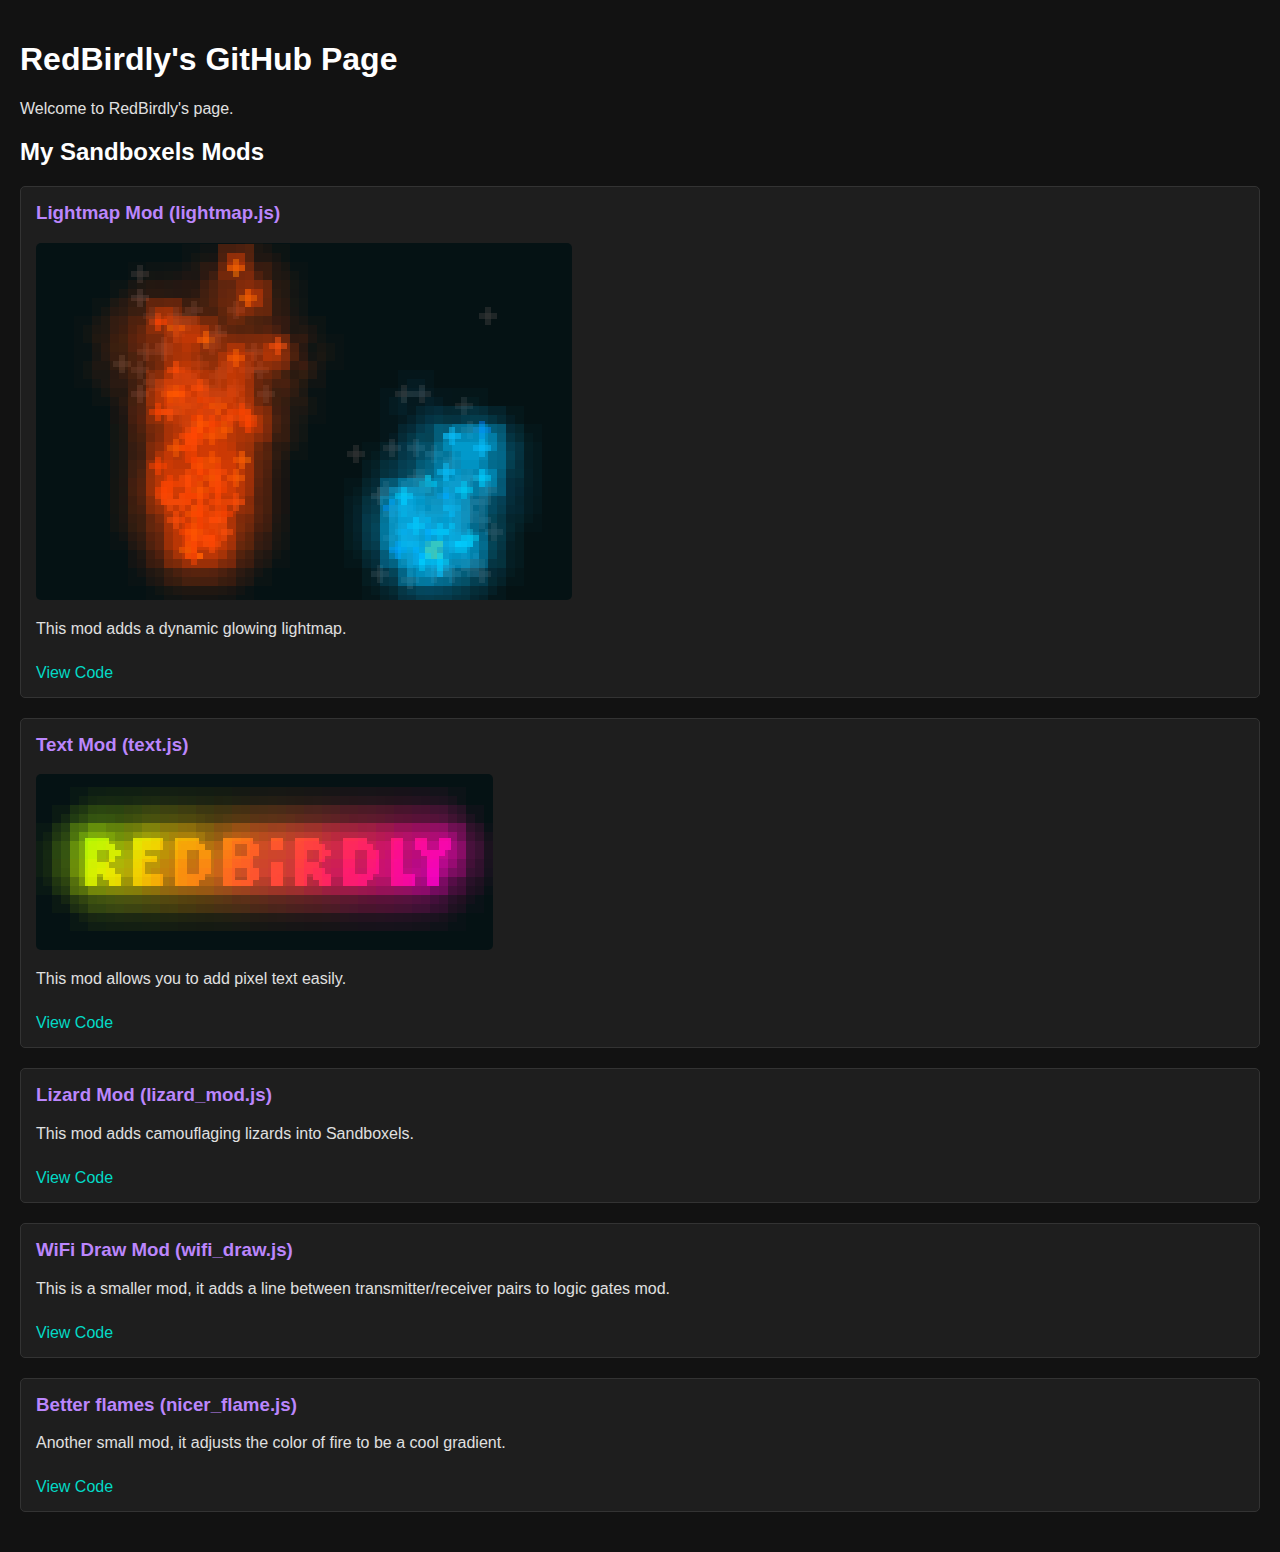
==== index.html @ 1ef4a792 "Update index.html" ====
<!DOCTYPE html>
<html lang="en">
<head>
    <meta charset="UTF-8">
    <meta name="viewport" content="width=device-width, initial-scale=1.0">
    <title>RedBirdly's Page</title>
    <link rel="stylesheet" href="styles.css">
</head>
<body>
    <h1>RedBirdly's GitHub Page</h1>
    <p>Welcome to RedBirdly's page.</p>

    <section id="mods">
        <h2>My Sandboxels Mods</h2>

        <div class="mod">
            <h3>Lightmap Mod (lightmap.js)</h3>
            <img src="images/lightmap.png" alt="Lightmap Mod">
            <p>This mod adds a dynamic glowing lightmap.</p>
            <a href="https://github.com/redbirdly/sandboxels/blob/main/mods/lightmap.js">View Code</a>
        </div>

        <div class="mod">
            <h3>Text Mod (text.js)</h3>
            <img src="images/text.png" alt="Text Mod">
            <p>This mod allows you to add pixel text easily.</p>
            <a href="https://github.com/redbirdly/sandboxels/blob/main/mods/text.js">View Code</a>
        </div>

        <div class="mod">
            <h3>Lizard Mod (lizard_mod.js)</h3>
            <p>This mod adds camouflaging lizards into Sandboxels.</p>
            <a href="https://github.com/redbirdly/sandboxels/blob/main/mods/lizard_mod.js">View Code</a>
        </div>

        <div class="mod">
            <h3>WiFi Draw Mod (wifi_draw.js)</h3>
            <p>This is a smaller mod, it adds a line between transmitter/receiver pairs to logic gates mod.</p>
            <a href="https://github.com/redbirdly/sandboxels/blob/main/mods/wifi_draw.js">View Code</a>
        </div>

        <div class="mod">
            <h3>Better flames (nicer_flame.js)</h3>
            <p>Another small mod, it adjusts the color of fire to be a cool gradient.</p>
            <a href="https://github.com/redbirdly/sandboxels/blob/main/mods/nicer_flame.js">View Code</a>
        </div>
    </section>
</body>
</html>
---- styles.css ----
/* General Styles */
body {
    font-family: Arial, sans-serif;
    background-color: #121212; /* Dark background */
    color: #E0E0E0; /* Light text color */
    margin: 0;
    padding: 20px;
}

h1, h2 {
    color: #FFFFFF; /* White text for headings */
}

a {
    color: #BB86FC; /* Light purple for links */
    text-decoration: none;
}

a:hover {
    text-decoration: underline;
}

/* Mods Section */
#mods {
    margin-top: 20px;
}

.mod {
    background-color: #1E1E1E; /* Darker background for mod containers */
    border: 1px solid #333333; /* Border color for containers */
    border-radius: 5px;
    padding: 15px;
    margin-bottom: 20px;
}

.mod img {
    max-width: 100%;
    height: auto;
    border-radius: 5px;
}

.mod h3 {
    margin-top: 0;
    color: #BB86FC; /* Light purple for mod titles */
}

.mod p {
    font-size: 1em;
}

.mod a {
    display: inline-block;
    margin-top: 10px;
    color: #03DAC6; /* Teal color for links */
}

.mod a:hover {
    text-decoration: underline;
}
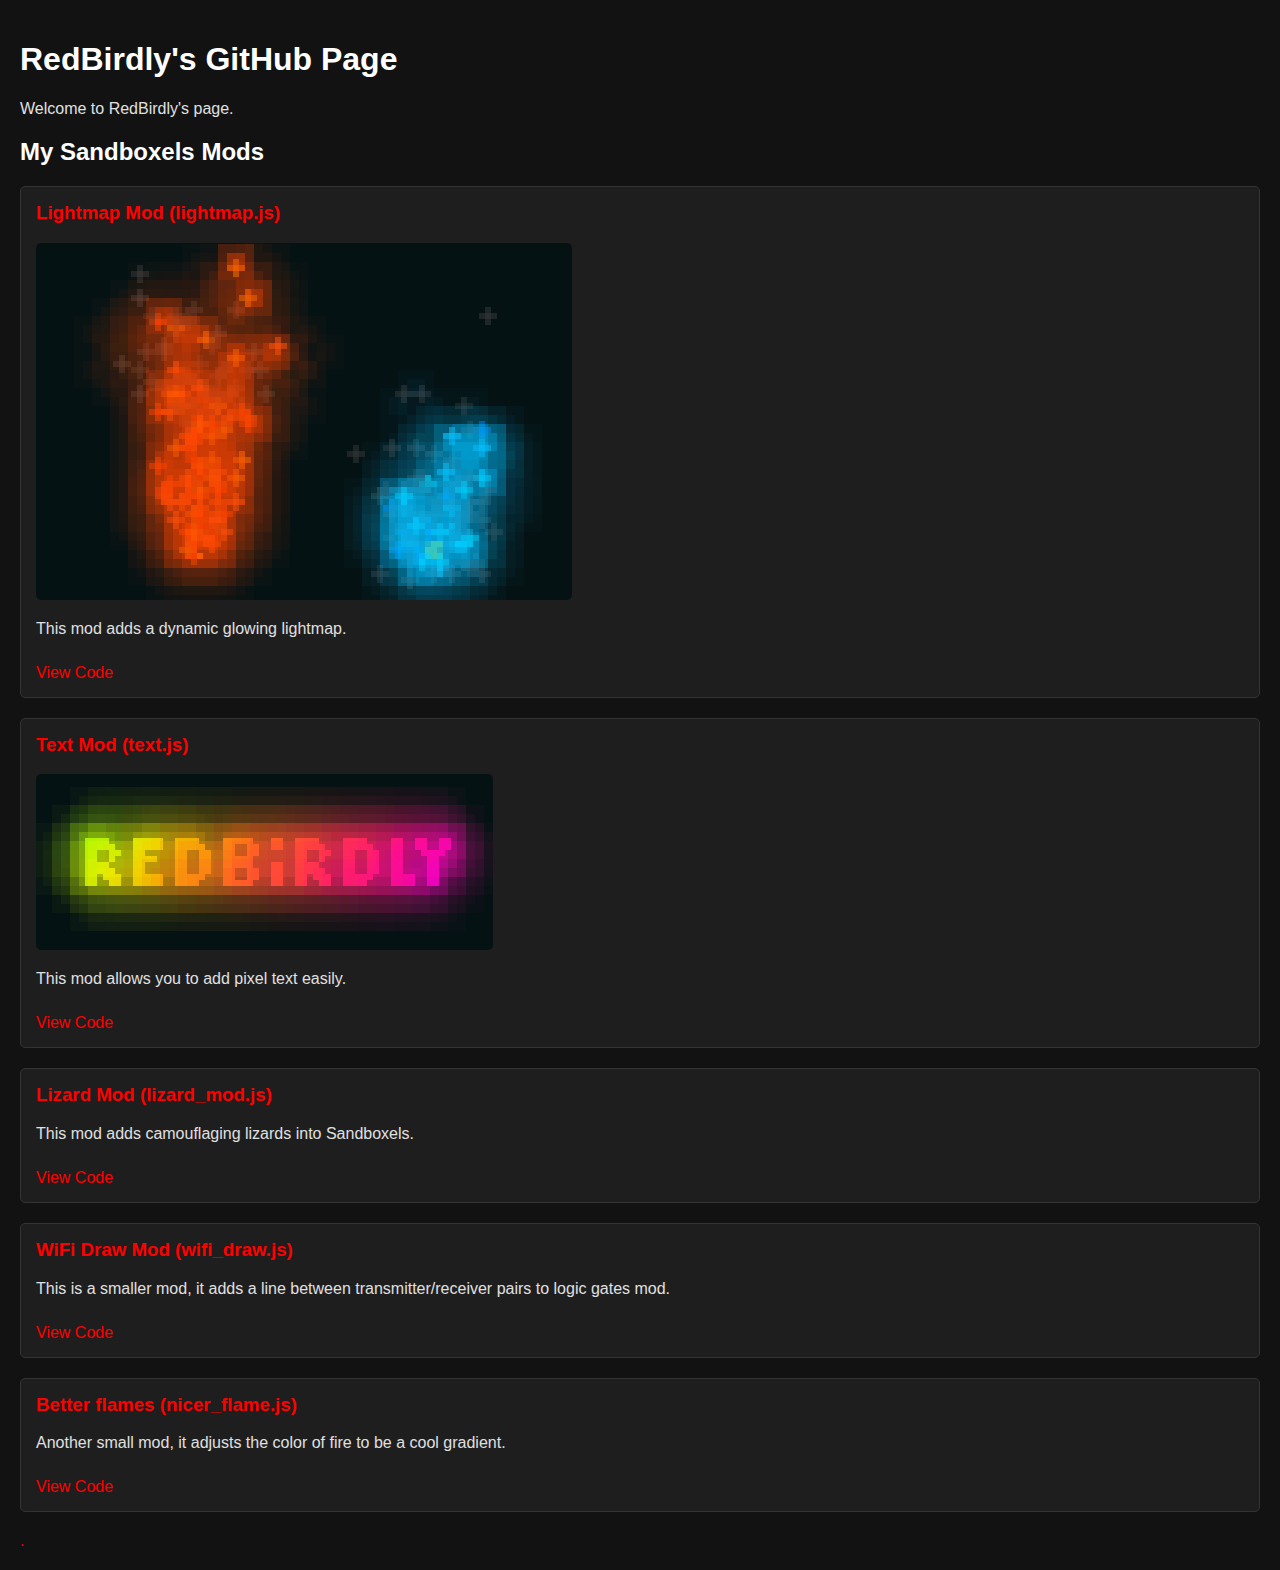
==== commit 86c28ad7: "Update index.html" ====
--- a/index.html
+++ b/index.html
@@ -44,6 +44,7 @@
             <p>Another small mod, it adjusts the color of fire to be a cool gradient.</p>
             <a href="https://github.com/redbirdly/sandboxels/blob/main/mods/nicer_flame.js">View Code</a>
         </div>
+        <a href="#" class="hidden-link" onclick="alert("1919"); return false;">.</a>
     </section>
 </body>
 </html>
--- a/styles.css
+++ b/styles.css
@@ -12,7 +12,7 @@
 }
 
 a {
-    color: #BB86FC; /* Light purple for links */
+    color: #FF0000; /* Red color for links */
     text-decoration: none;
 }
 
@@ -41,7 +41,7 @@
 
 .mod h3 {
     margin-top: 0;
-    color: #BB86FC; /* Light purple for mod titles */
+    color: #FF0000; /* Red color for mod titles */
 }
 
 .mod p {
@@ -51,7 +51,7 @@
 .mod a {
     display: inline-block;
     margin-top: 10px;
-    color: #03DAC6; /* Teal color for links */
+    color: #FF0000; /* Red color for links */
 }
 
 .mod a:hover {
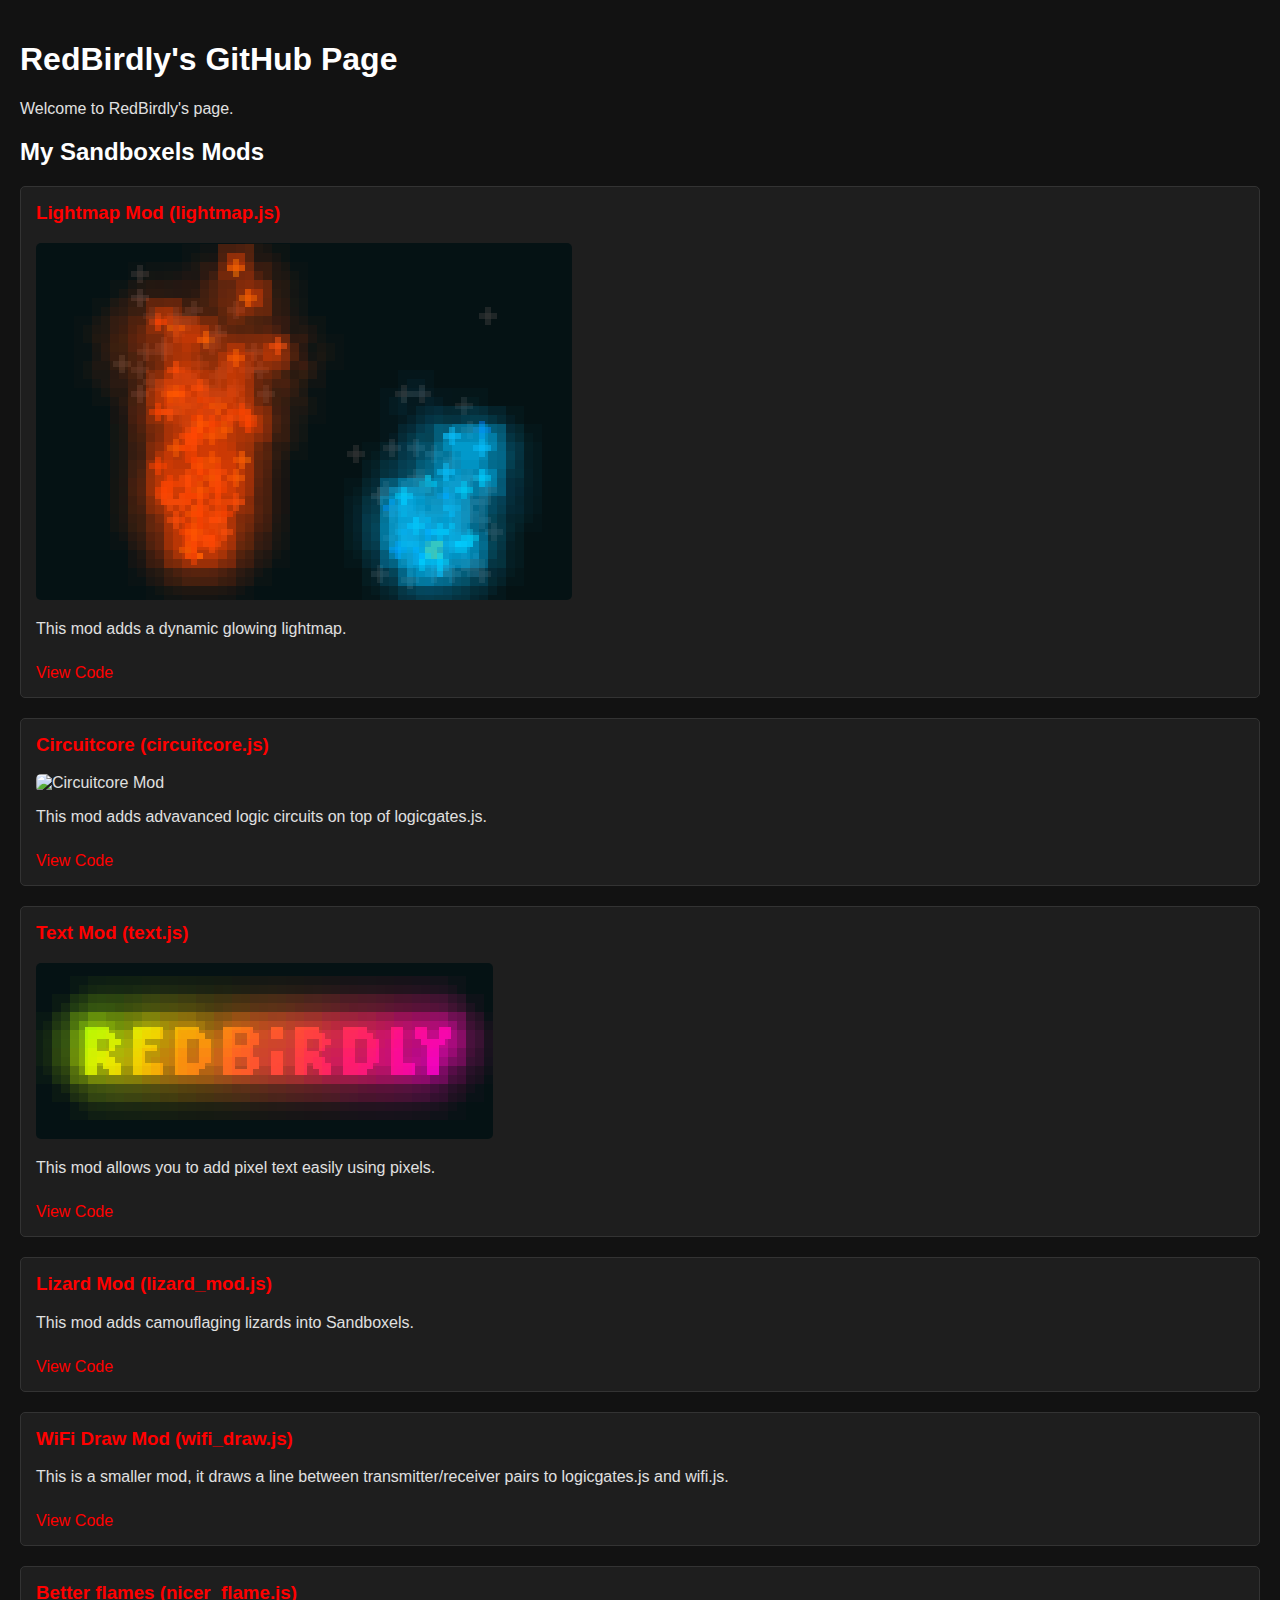
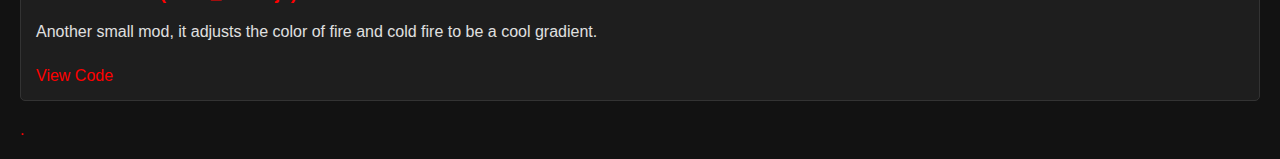
==== commit ad000a04: "Update index.html" ====
--- a/index.html
+++ b/index.html
@@ -21,9 +21,16 @@
         </div>
 
         <div class="mod">
+            <h3>Circuitcore (circuitcore.js)</h3>
+            <img src="images/circuitcore.png" alt="Circuitcore Mod">
+            <p>This mod adds advavanced logic circuits on top of logicgates.js.</p>
+            <a href="https://github.com/redbirdly/sandboxels/blob/main/mods/circuitcore.js">View Code</a>
+        </div>
+
+        <div class="mod">
             <h3>Text Mod (text.js)</h3>
             <img src="images/text.png" alt="Text Mod">
-            <p>This mod allows you to add pixel text easily.</p>
+            <p>This mod allows you to add pixel text easily using pixels.</p>
             <a href="https://github.com/redbirdly/sandboxels/blob/main/mods/text.js">View Code</a>
         </div>
 
@@ -35,16 +42,16 @@
 
         <div class="mod">
             <h3>WiFi Draw Mod (wifi_draw.js)</h3>
-            <p>This is a smaller mod, it adds a line between transmitter/receiver pairs to logic gates mod.</p>
+            <p>This is a smaller mod, it draws a line between transmitter/receiver pairs to logicgates.js and wifi.js.</p>
             <a href="https://github.com/redbirdly/sandboxels/blob/main/mods/wifi_draw.js">View Code</a>
         </div>
 
         <div class="mod">
             <h3>Better flames (nicer_flame.js)</h3>
-            <p>Another small mod, it adjusts the color of fire to be a cool gradient.</p>
+            <p>Another small mod, it adjusts the color of fire and cold fire to be a cool gradient.</p>
             <a href="https://github.com/redbirdly/sandboxels/blob/main/mods/nicer_flame.js">View Code</a>
         </div>
-        <a href="#" class="hidden-link" onclick="alert("1919"); return false;">.</a>
+        <a href="#" class="hidden-link" onclick="alert('1919'); return false;">.</a>
     </section>
 </body>
 </html>
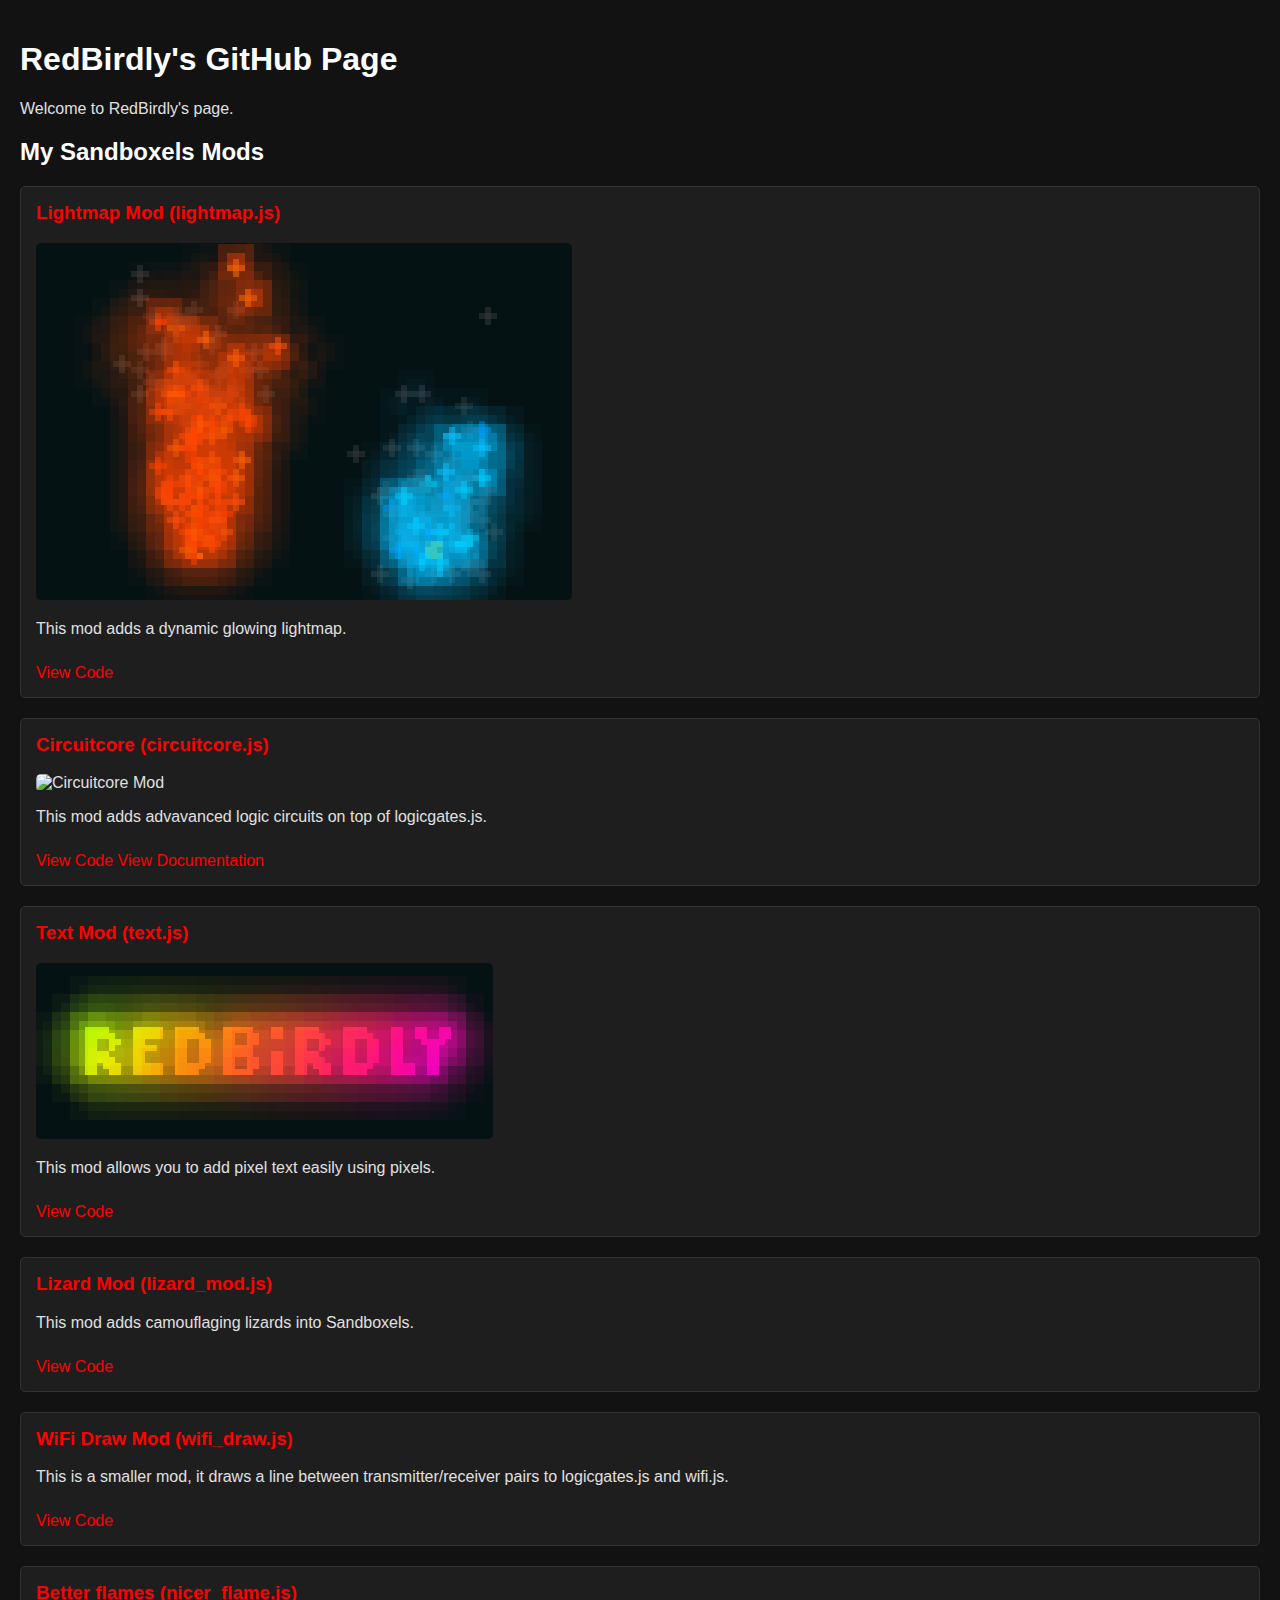
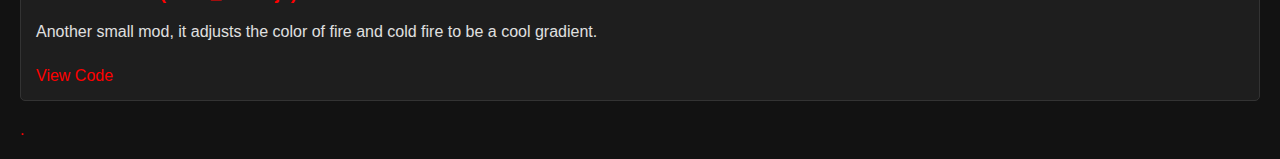
==== commit ca977960: "Update index.html" ====
--- a/index.html
+++ b/index.html
@@ -25,6 +25,7 @@
             <img src="images/circuitcore.png" alt="Circuitcore Mod">
             <p>This mod adds advavanced logic circuits on top of logicgates.js.</p>
             <a href="https://github.com/redbirdly/sandboxels/blob/main/mods/circuitcore.js">View Code</a>
+            <a href="https://redbirdly.github.io/circuitcore_tutorial.html">View Documentation</a>
         </div>
 
         <div class="mod">
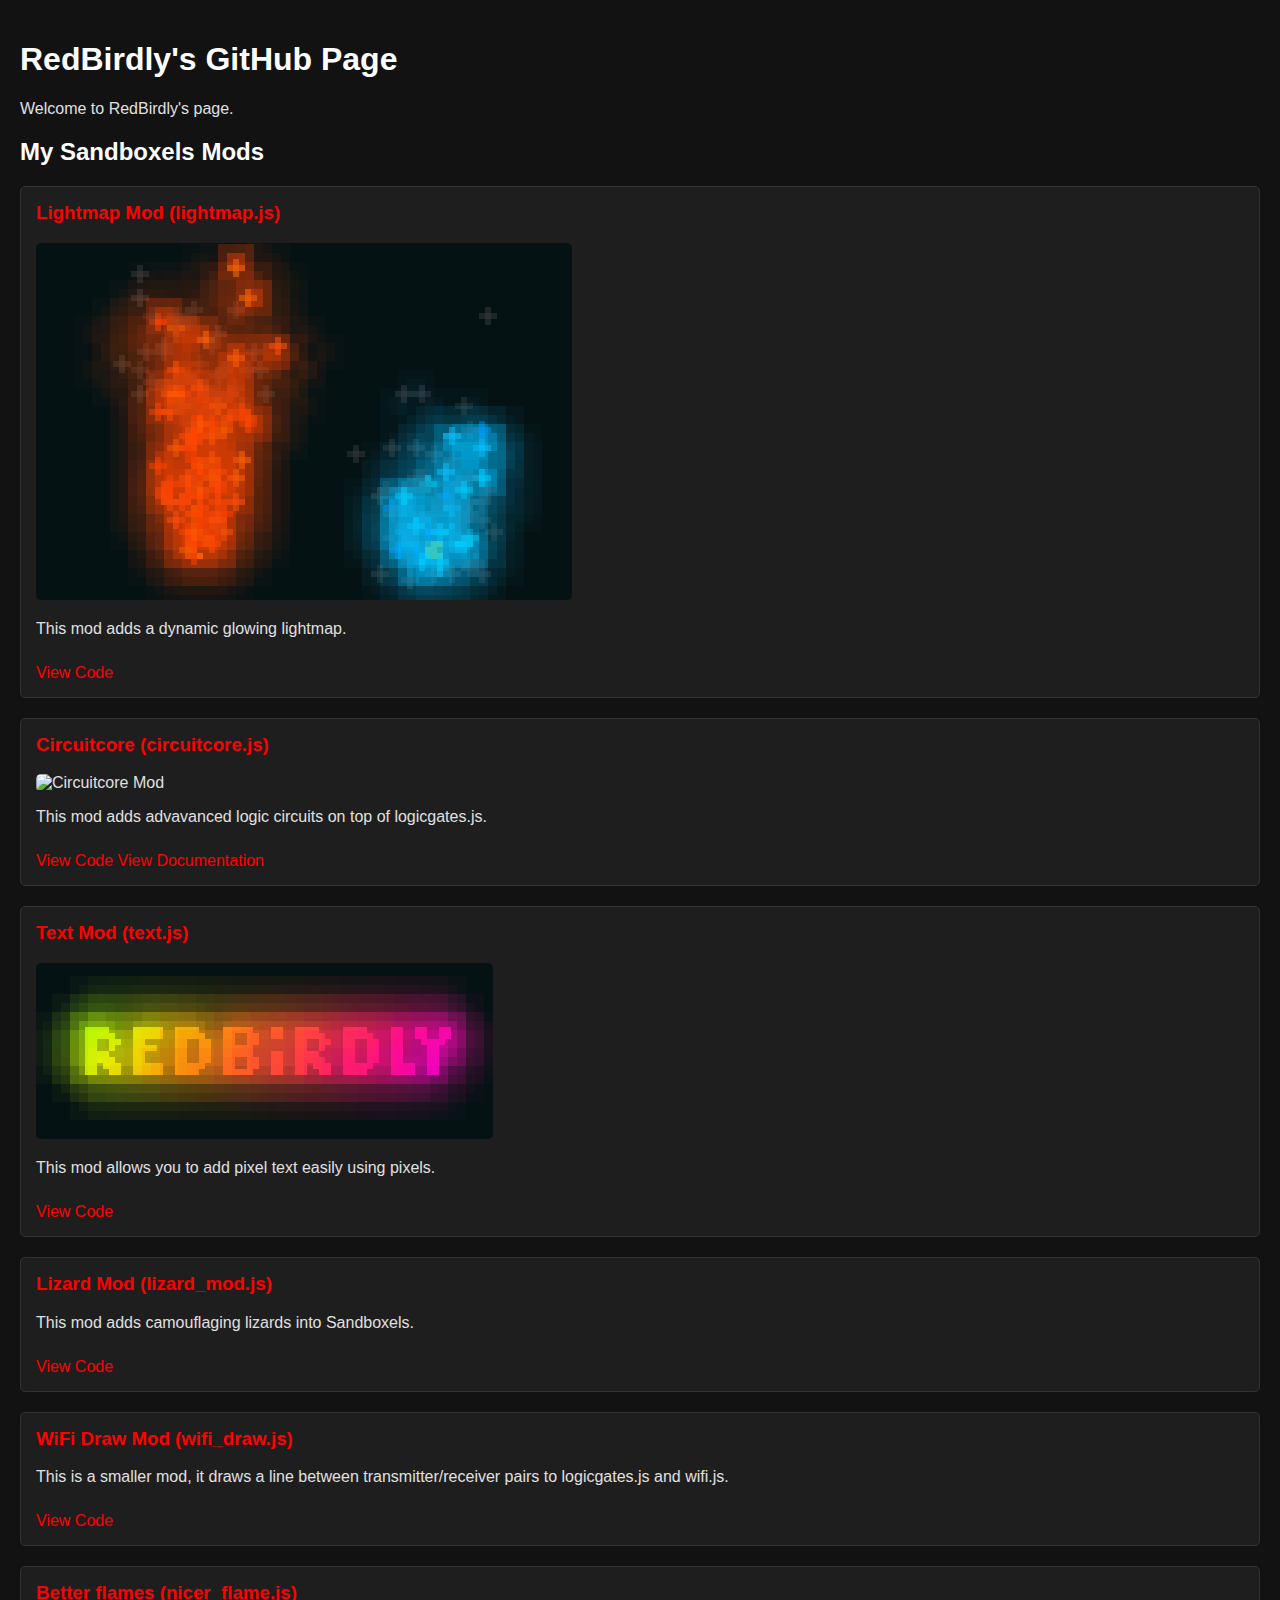
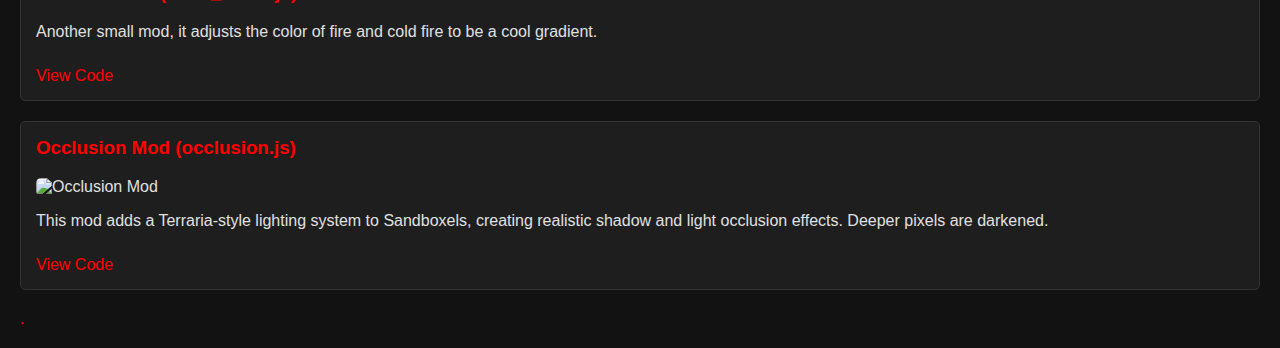
==== commit 690ae845: "Add occlusion.js" ====
--- a/index.html
+++ b/index.html
@@ -52,6 +52,14 @@
             <p>Another small mod, it adjusts the color of fire and cold fire to be a cool gradient.</p>
             <a href="https://github.com/redbirdly/sandboxels/blob/main/mods/nicer_flame.js">View Code</a>
         </div>
+
+        <div class="mod">
+            <h3>Occlusion Mod (occlusion.js)</h3>
+            <img src="images/occlusion.png" alt="Occlusion Mod">
+            <p>This mod adds a Terraria-style lighting system to Sandboxels, creating realistic shadow and light occlusion effects. Deeper pixels are darkened.</p>
+            <a href="https://github.com/redbirdly/sandboxels/blob/main/mods/occlusion.js">View Code</a>
+        </div>
+
         <a href="#" class="hidden-link" onclick="alert('1919'); return false;">.</a>
     </section>
 </body>
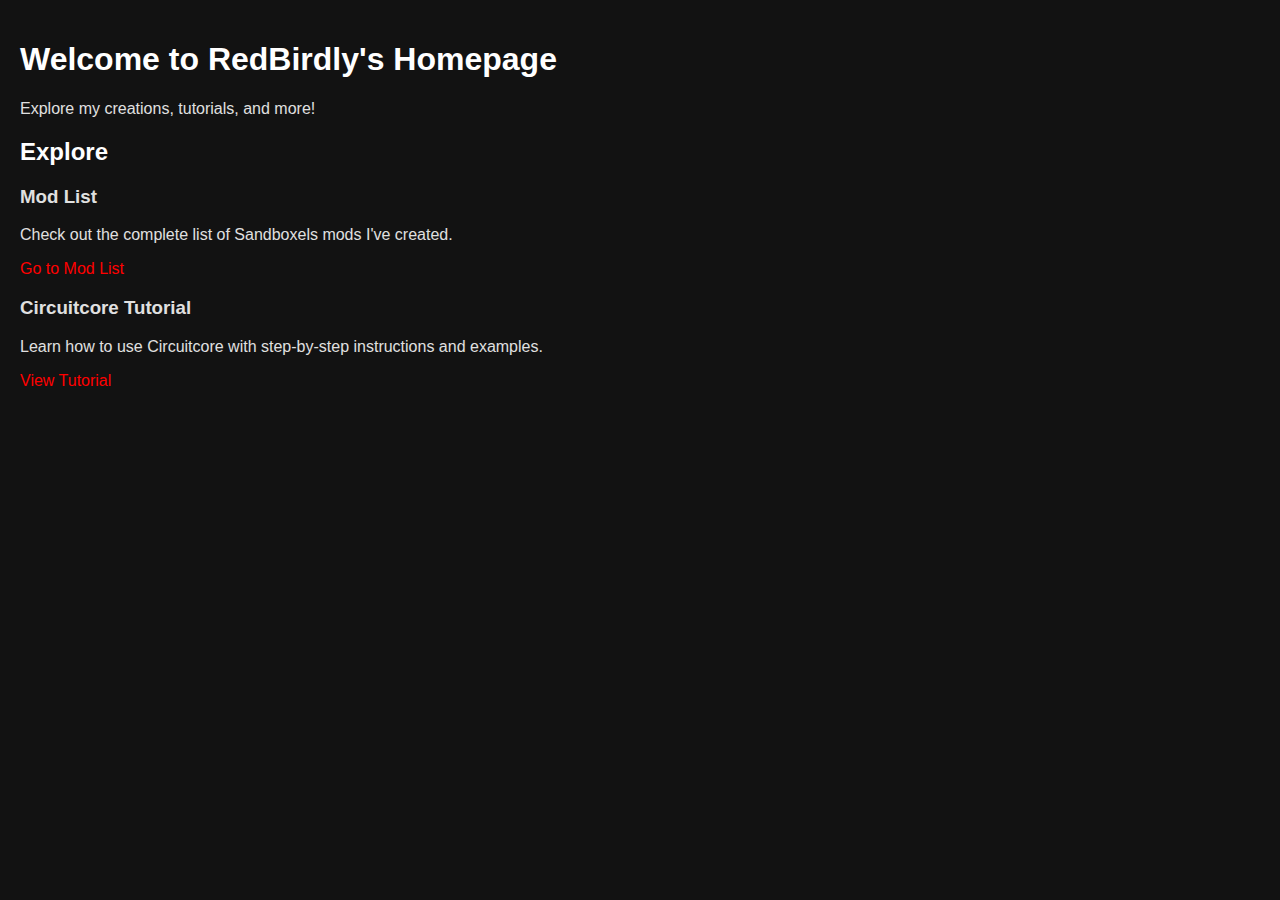
==== commit a22f3789: "Add files via upload" ====
--- a/index.html
+++ b/index.html
@@ -3,64 +3,27 @@
 <head>
     <meta charset="UTF-8">
     <meta name="viewport" content="width=device-width, initial-scale=1.0">
-    <title>RedBirdly's Page</title>
+    <title>RedBirdly's Homepage</title>
     <link rel="stylesheet" href="styles.css">
 </head>
 <body>
-    <h1>RedBirdly's GitHub Page</h1>
-    <p>Welcome to RedBirdly's page.</p>
+    <h1>Welcome to RedBirdly's Homepage</h1>
+    <p>Explore my creations, tutorials, and more!</p>
 
-    <section id="mods">
-        <h2>My Sandboxels Mods</h2>
+    <section id="navigation">
+        <h2>Explore</h2>
 
-        <div class="mod">
-            <h3>Lightmap Mod (lightmap.js)</h3>
-            <img src="images/lightmap.png" alt="Lightmap Mod">
-            <p>This mod adds a dynamic glowing lightmap.</p>
-            <a href="https://github.com/redbirdly/sandboxels/blob/main/mods/lightmap.js">View Code</a>
+        <div class="link-section">
+            <h3>Mod List</h3>
+            <p>Check out the complete list of Sandboxels mods I've created.</p>
+            <a href="modlist.html">Go to Mod List</a>
         </div>
 
-        <div class="mod">
-            <h3>Circuitcore (circuitcore.js)</h3>
-            <img src="images/circuitcore.png" alt="Circuitcore Mod">
-            <p>This mod adds advavanced logic circuits on top of logicgates.js.</p>
-            <a href="https://github.com/redbirdly/sandboxels/blob/main/mods/circuitcore.js">View Code</a>
-            <a href="https://redbirdly.github.io/circuitcore_tutorial.html">View Documentation</a>
+        <div class="link-section">
+            <h3>Circuitcore Tutorial</h3>
+            <p>Learn how to use Circuitcore with step-by-step instructions and examples.</p>
+            <a href="circuitcore_tutorial.html">View Tutorial</a>
         </div>
-
-        <div class="mod">
-            <h3>Text Mod (text.js)</h3>
-            <img src="images/text.png" alt="Text Mod">
-            <p>This mod allows you to add pixel text easily using pixels.</p>
-            <a href="https://github.com/redbirdly/sandboxels/blob/main/mods/text.js">View Code</a>
-        </div>
-
-        <div class="mod">
-            <h3>Lizard Mod (lizard_mod.js)</h3>
-            <p>This mod adds camouflaging lizards into Sandboxels.</p>
-            <a href="https://github.com/redbirdly/sandboxels/blob/main/mods/lizard_mod.js">View Code</a>
-        </div>
-
-        <div class="mod">
-            <h3>WiFi Draw Mod (wifi_draw.js)</h3>
-            <p>This is a smaller mod, it draws a line between transmitter/receiver pairs to logicgates.js and wifi.js.</p>
-            <a href="https://github.com/redbirdly/sandboxels/blob/main/mods/wifi_draw.js">View Code</a>
-        </div>
-
-        <div class="mod">
-            <h3>Better flames (nicer_flame.js)</h3>
-            <p>Another small mod, it adjusts the color of fire and cold fire to be a cool gradient.</p>
-            <a href="https://github.com/redbirdly/sandboxels/blob/main/mods/nicer_flame.js">View Code</a>
-        </div>
-
-        <div class="mod">
-            <h3>Occlusion Mod (occlusion.js)</h3>
-            <img src="images/occlusion.png" alt="Occlusion Mod">
-            <p>This mod adds a Terraria-style lighting system to Sandboxels, creating realistic shadow and light occlusion effects. Deeper pixels are darkened.</p>
-            <a href="https://github.com/redbirdly/sandboxels/blob/main/mods/occlusion.js">View Code</a>
-        </div>
-
-        <a href="#" class="hidden-link" onclick="alert('1919'); return false;">.</a>
     </section>
 </body>
 </html>
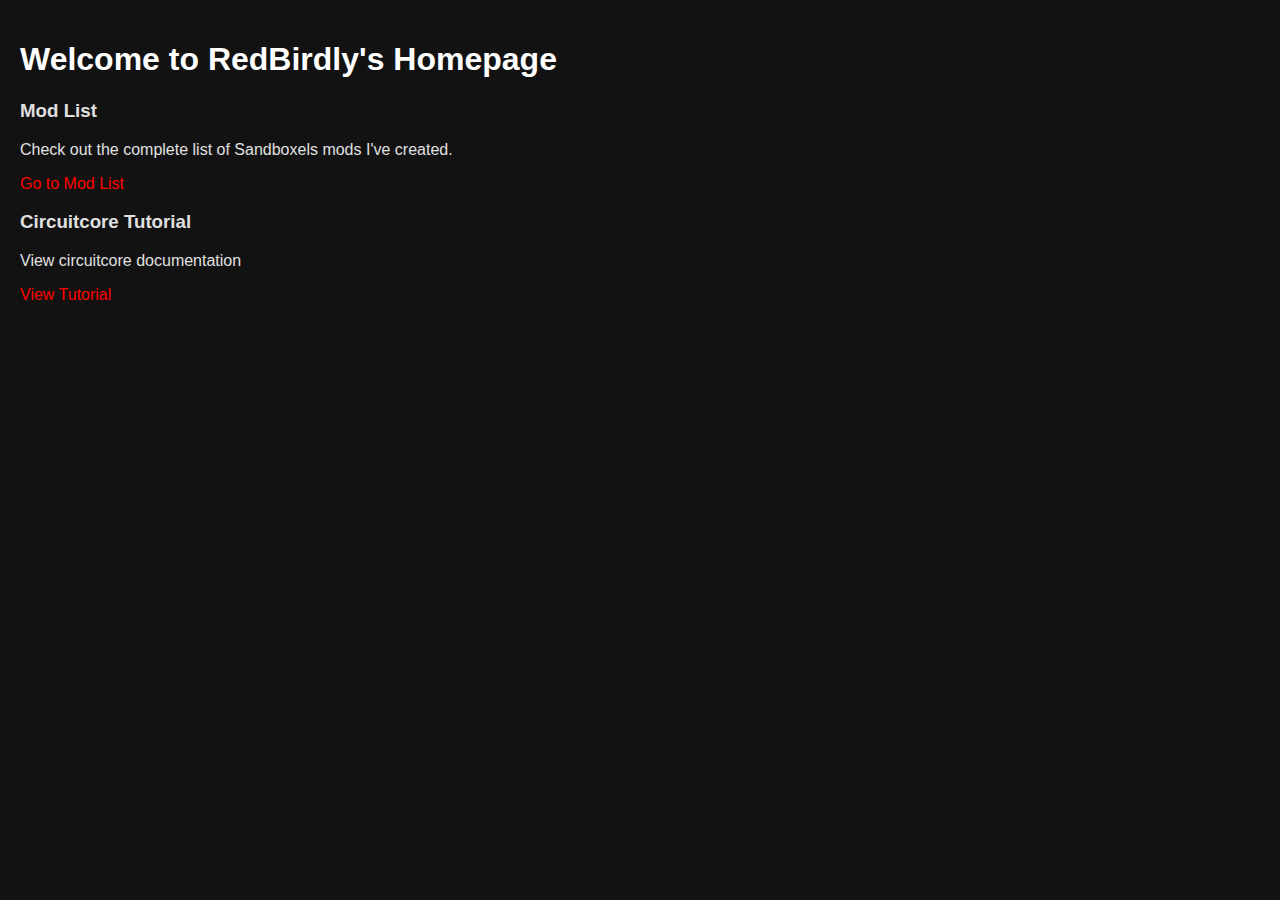
==== commit 60d4f667: "Update index.html" ====
--- a/index.html
+++ b/index.html
@@ -1,29 +1,26 @@
 <!DOCTYPE html>
 <html lang="en">
 <head>
-    <meta charset="UTF-8">
-    <meta name="viewport" content="width=device-width, initial-scale=1.0">
-    <title>RedBirdly's Homepage</title>
-    <link rel="stylesheet" href="styles.css">
+	<meta charset="UTF-8">
+	<meta name="viewport" content="width=device-width, initial-scale=1.0">
+	<title>RedBirdly's Homepage</title>
+	<link rel="stylesheet" href="styles.css">
 </head>
 <body>
-    <h1>Welcome to RedBirdly's Homepage</h1>
-    <p>Explore my creations, tutorials, and more!</p>
+	<h1>Welcome to RedBirdly's Homepage</h1>
 
-    <section id="navigation">
-        <h2>Explore</h2>
+	<section id="navigation">
+		<div class="link-section">
+			<h3>Mod List</h3>
+			<p>Check out the complete list of Sandboxels mods I've created.</p>
+			<a href="modlist.html">Go to Mod List</a>
+		</div>
 
-        <div class="link-section">
-            <h3>Mod List</h3>
-            <p>Check out the complete list of Sandboxels mods I've created.</p>
-            <a href="modlist.html">Go to Mod List</a>
-        </div>
-
-        <div class="link-section">
-            <h3>Circuitcore Tutorial</h3>
-            <p>Learn how to use Circuitcore with step-by-step instructions and examples.</p>
-            <a href="circuitcore_tutorial.html">View Tutorial</a>
-        </div>
-    </section>
+		<div class="link-section">
+			<h3>Circuitcore Tutorial</h3>
+			<p>View circuitcore documentation</p>
+			<a href="circuitcore_tutorial.html">View Tutorial</a>
+		</div>
+	</section>
 </body>
 </html>
--- a/styles.css
+++ b/styles.css
@@ -25,7 +25,7 @@
     margin-top: 20px;
 }
 
-.mod {
+.showCaseBox {
     background-color: #1E1E1E; /* Darker background for mod containers */
     border: 1px solid #333333; /* Border color for containers */
     border-radius: 5px;
@@ -33,27 +33,27 @@
     margin-bottom: 20px;
 }
 
-.mod img {
+.showCaseBox img {
     max-width: 100%;
     height: auto;
     border-radius: 5px;
 }
 
-.mod h3 {
+.showCaseBox h3 {
     margin-top: 0;
     color: #FF0000; /* Red color for mod titles */
 }
 
-.mod p {
+.showCaseBox p {
     font-size: 1em;
 }
 
-.mod a {
+.showCaseBox a {
     display: inline-block;
     margin-top: 10px;
     color: #FF0000; /* Red color for links */
 }
 
-.mod a:hover {
+.showCaseBox a:hover {
     text-decoration: underline;
 }
